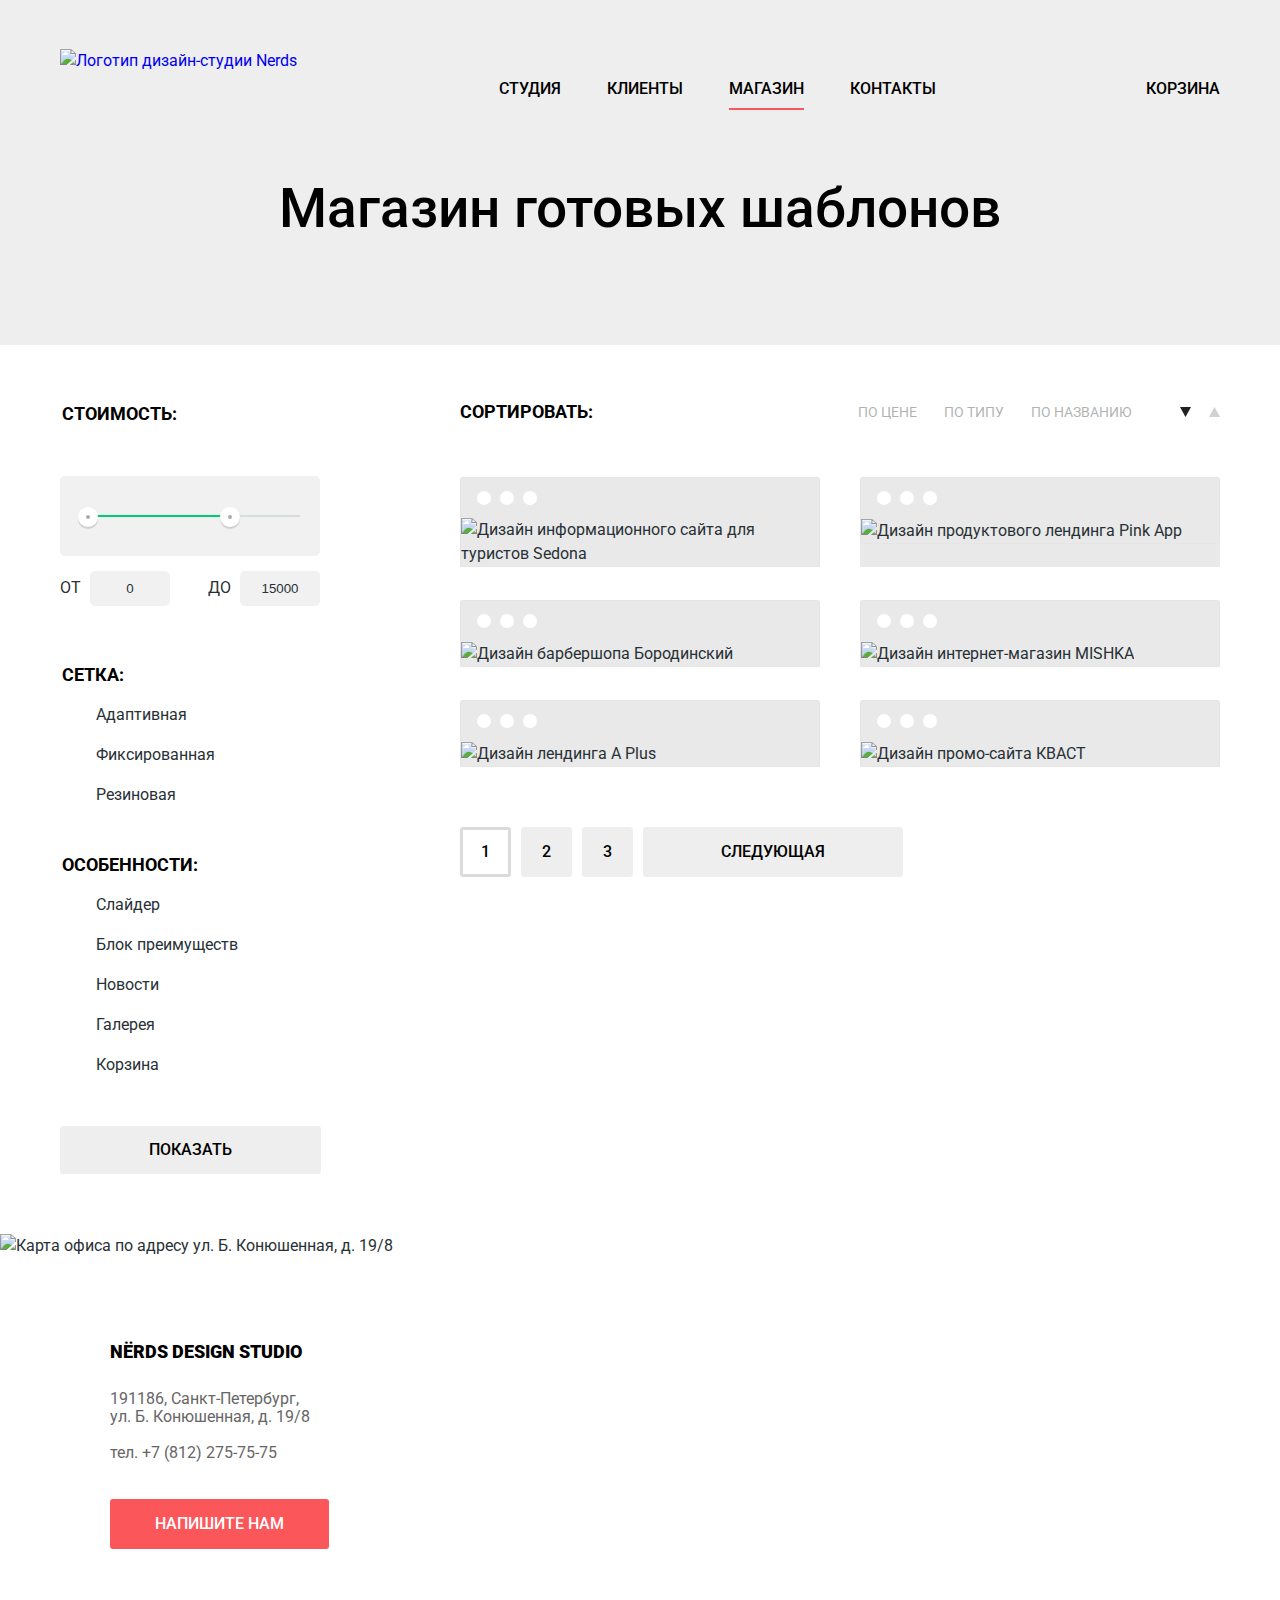
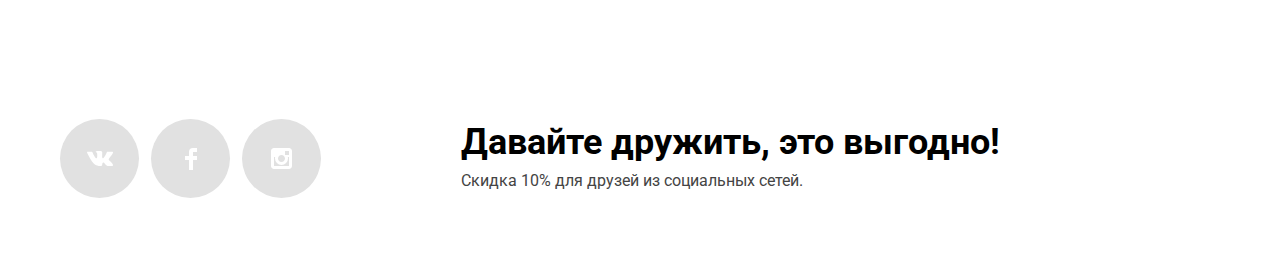
==== catalog.html @ 659b00ef "Правки по базовым 2.0" ====
<!DOCTYPE html>
<html lang="ru">

  <head>
    <meta charset="utf-8">
    <title>Дизайн-студия «Nerds»</title>
    <link href="https://fonts.googleapis.com/css?family=Roboto:400,500,700,900&amp;subset=cyrillic" rel="stylesheet">
    <link href="css/normalize.css" rel="stylesheet">
    <link href="css/style.css" rel="stylesheet">
  </head>

  <body>
    <header class="main-header">
      <div class="container">
        <nav class="main-navigation" aria-label="Навигация по сайту">
          <a class="main-logo" href="index.html">
            <img src="img/main-logo.svg" width="160" height="65" alt="Логотип дизайн-студии Nerds">
          </a>
        <ul class="site-navigation">
          <li><a href="#">Студия</a></li>
          <li><a href="#">Клиенты</a></li>
          <li><a class="active">Магазин</a></li>
          <li><a href="#">Контакты</a></li>
        </ul>
        <a class="cart-link" href="#">Корзина</a>
        </nav>
      </div>
    </header>

    <h1 class="page-title">Магазин готовых шаблонов</h1>

    <main class="container catalog-page">
      <form class="filter" method="get" action="https://echo.htmlacademy.ru">
        <fieldset class="filter-item">
          <legend>Стоимость:</legend>
          <div class="range-filter">
            <div class="range-controls">
              <div class="scale">
                <div class="bar" style="margin-left: 0; width: 65%"></div>
              </div>
              <div class="toggle toggle-min"></div>
              <div class="toggle toggle-max"></div>
            </div>
            <div class="price-controls">
              <label class="min-price">от<input name="min-price" type="text" value="0"></label>
              <label class="max-price">до<input name="max-price" type="text" value="15000"></label>
            </div>
          </div>
        </fieldset>
        <fieldset>
          <legend>Сетка:</legend>
          <ul class="filter-options">
            <li class="filter-option">
              <input class="visually-hidden filter-input filter-input-radio" type="radio" name="feature" value="filter-adaptive" id="filter-adaptive">
              <label for="filter-adaptive">Адаптивная</label>
            </li>
            <li class="filter-option">
              <input class="visually-hidden filter-input filter-input-radio" type="radio" name="feature" value="filter-fixed" id="filter-fixed">
              <label for="filter-fixed">Фиксированная</label>
            </li>
            <li class="filter-option">
              <input class="visually-hidden filter-input filter-input-radio" type="radio" name="feature" value="filter-reflowable" id="filter-reflowable">
              <label for="filter-reflowable">Резиновая</label>
            </li>
          </ul>
        </fieldset>
        <fieldset>
          <legend>Особенности:</legend>
          <ul class="filter-features">
            <li class="filter-feature">
              <input class="visually-hidden filter-input filter-input-checkbox" type="checkbox" name="slider" value="slider" id="filter-slider">
              <label for="filter-slider">Слайдер</label>
            </li>
            <li class="filter-feature">
              <input class="visually-hidden filter-input filter-input-checkbox" type="checkbox" name="features-block" value="features-block" id="filter-features">
              <label for="filter-features">Блок преимуществ</label>
            </li>
            <li class="filter-feature">
              <input class="visually-hidden filter-input filter-input-checkbox" type="checkbox" name="news" value="news" id="filter-news">
              <label for="filter-news">Новости</label>
            </li>
            <li class="filter-feature">
              <input class="visually-hidden filter-input filter-input-checkbox" type="checkbox" name="gallery" value="gallery" id="filter-gallery">
              <label for="filter-gallery">Галерея</label>
            </li>
            <li class="filter-feature">
              <input class="visually-hidden filter-input filter-input-checkbox" type="checkbox" name="cart" value="cart" id="filter-cart">
              <label for="filter-cart">Корзина</label>
            </li>
          </ul>
        </fieldset>
        <button class="button" type="submit">Показать</button>
      </form>

      <div class="catalog-content">
        <div class="catalog-sorting">
          <b class="sorting-title">Сортировать:</b>
          <ul class="sorting-type">
            <li><a class="active" href="#">По цене</a></li>
            <li><a href="#">По типу</a></li>
				    <li><a href="#">По названию</a></li>
          </ul>
          <ul class="sorting-updown">
            <li>
              <a class="active" href="#" title="Сортировать по возростанию ">
                <svg xmlns="http://www.w3.org/2000/svg" width="11" height="10" viewBox="0 0 11 10"><path fill="#231F20" d="M5.5 10L0 0h11"/></svg>
              </a>
            </li>
					  <li>
              <a href="#" title="Сортировать по убыванию">
                <svg xmlns="http://www.w3.org/2000/svg" width="11" height="10" viewBox="0 0 11 10"><path fill="#231F20" d="M5.5 0L0 10h11z"/></svg>
              </a>
            </li>
          </ul>
        </div>

        <ul class="catalog-list">
          <li>
            <article class="catalog-item">
              <img src="img/img-sedona.jpg" width="360" height="576" alt="Дизайн информационного сайта для туристов Sedona">
              <div class="catalog-item-hidden sedona">
                <h3 class="item-title"><a href="#">Sedona</a></h3>
                <p>Информационный сайт для туристов</p>
                <a class="button catalog-item-price" href="#">9 990 руб.</a>
              </div>
            </article>
          </li>

          <li>
            <article class="catalog-item">
              <img src="img/img-pink.jpg" width="360" height="576" alt="Дизайн продуктового лендинга Pink App">
              <div class="catalog-item-hidden pink">
                <h3 class="item-title"><a href="#">Pink App</a></h3>
                <p>Продуктовый&nbsp;лендинг приложения&nbsp;для&nbsp;iOS&nbsp;и&nbsp;Android</p>
                <a class="button catalog-item-price" href="#">9 990 руб.</a>
              </div>
            </article>
          </li>

          <li>
            <article class="catalog-item">
            <img src="img/img-barbershop.jpg" width="360" height="576" alt="Дизайн барбершопа Бородинский">
            <div class="catalog-item-hidden borodinski">
               <h3 class="item-title"><a href="#">Barbershop</a></h3>
               <p>Сайт салоны красоты. Для мужчин, да.</p>
               <a class="button catalog-item-price" href="#">9 990 руб.</a>
              </div>
            </article>
           </li>

          <li>
            <article class="catalog-item">
              <img src="img/img-mishka.jpg" width="360" height="576" alt="Дизайн интернет-магазин MISHKA">
              <div class="catalog-item-hidden mishka">
                <h3 class="item-title"><a href="#">MISHKA</a></h3>
                <p>Интернет-магазин вязаных игрушек</p>
                <a class="button catalog-item-price" href="#">9 990 руб.</a>
              </div>
            </article>
          </li>

          <li>
            <article class="catalog-item">
              <img src="img/img-aplus.jpg" width="360" height="576" alt="Дизайн лендинга A Plus">
              <div class="catalog-item-hidden  a-plus">
                <h3 class="item-title"><a href="#">A Plus</a></h3>
                <p>Лендинг курсов повышения квалификации</p>
                <a class="button catalog-item-price" href="#">9 990 руб.</a>
              </div>
            </article>
          </li>

          <li>
            <article class="catalog-item">
              <img src="img/img-kvast.jpg" width="360" height="576" alt="Дизайн промо-сайта КВАСТ">
              <div class="catalog-item-hidden kvast">
                <h3 class="item-title"><a href="#">КВАСТ</a></h3>
                <p>Промо-сайт производителя крафтового кваса</p>
                <a class="button catalog-item-price" href="#">9 990 руб.</a>
              </div>
            </article>
           </li>
        </ul>

        <nav aria-label="Навигация по каталогу">
          <ul class="pagination-list">
            <li class="pagination-item current-page"><a>1</a><li>
            <li class="pagination-item"><a href="#">2</a><li>
            <li class="pagination-item"><a href="#">3</a><li>
            <li class="pagination-item next-page"><a href="#">Следующая</a><li>
          </ul>
        </nav>
      </div>
    </main>

    <footer class="inner-footer">
      <div class="find-us">
        <div class="container">
          <section class="contacts">
            <h2 class="visually-hidden">Контактная информация</h2>
            <p class="studio-name"><b>NЁRDS DESIGN STUDIO</b></p>
            <p>191186, Санкт-Петербург, ул.&nbsp;Б.&nbsp;Конюшенная, д.&nbsp;19/8</p>
            <p>тел. +7 (812) 275-75-75</p>
            <a class="button popup-open" href="#">Напишите нам</a>
          </section>
        </div>
        <iframe class="map" src="https://www.google.com/maps/embed?pb=!1m18!1m12!1m3!1d1998.9827661109448!2d30.32244689088904!3d59.93883474027493!2m3!1f0!2f0!3f0!3m2!1i1024!2i768!4f13.1!3m3!1m2!1s0x4696310fca145cc1%3A0x42b32648d8238007!2z0JHQvtC70YzRiNCw0Y8g0JrQvtC90Y7RiNC10L3QvdCw0Y8g0YPQuy4sIDE5LzgsINCh0LDQvdC60YIt0J_QtdGC0LXRgNCx0YPRgNCzLCDQoNC-0YHRgdC40Y8sIDE5MTE4Ng!5e0!3m2!1sru!2sua!4v1536066253459"></iframe>
        <img src="img/map-with-marker.jpg" width="1440" height="416" alt="Карта офиса по адресу ул. Б. Конюшенная, д. 19/8">
      </div>
      <div class="container">
        <div class="footer-social">
          <ul class="social-buttons">
            <li>
              <a class="social-button" href="#">
                <span class="visually-hidden">Вконтакте</span>
                <svg xmlns="http://www.w3.org/2000/svg" width="26" height="15" viewBox="0 0 26 15"><path fill="#FFF" d="M16.138 11.51c.956-.309 2.18 2.04 3.483 2.939.978.681 1.727.534 1.727.534l3.473-.05s1.815-.112.957-1.554c-.071-.12-.503-1.069-2.585-3.022-2.177-2.043-1.882-1.712.739-5.244 1.597-2.153 2.236-3.468 2.036-4.028-.192-.539-1.365-.399-1.365-.399L20.69.713c-.381.001-.704.119-.851.515-.003.004-.621 1.666-1.445 3.079-1.741 2.989-2.436 3.148-2.724 2.961-.661-.433-.494-1.737-.494-2.664 0-2.897.432-4.105-.846-4.417-.427-.104-.739-.172-1.828-.182-1.392-.021-2.574 0-3.244.329-.445.223-.786.712-.579.74.26.035.843.16 1.155.586.401.552.389 1.789.389 1.789s.229 3.411-.54 3.834c-.528.29-1.25-.302-2.803-3.016-.793-1.388-1.392-2.922-1.392-2.922s-.116-.285-.326-.441c-.25-.185-.6-.244-.6-.244L.848.684S.29.7.085.946c-.182.218-.015.668-.015.668s2.909 6.881 6.203 10.347c3.02 3.182 6.452 2.971 6.452 2.971h1.555s.469-.054.709-.312c.224-.24.214-.691.214-.691s-.031-2.109.935-2.419z"/></svg>
              </a>
            </li>
            <li>
              <a class="social-button" href="#">
                <span class="visually-hidden">Фейсбук</span>
                <svg xmlns="http://www.w3.org/2000/svg" width="12" height="22" viewBox="0 0 12 22"><path fill="#FFF" d="M12 4V0H8a4 4 0 0 0-4 4v4H0v4h4v10h4V12h4V8H8V4h4z"/></svg>
              </a>
            </li>
            <li>
              <a class="social-button" href="#">
                <span class="visually-hidden">Инстаграм</span>
                <svg xmlns="http://www.w3.org/2000/svg" width="21" height="21" viewBox="0 0 21 21"><path fill="#FFF" d="M18 0H3C1.35 0 0 1.35 0 3v15c0 1.65 1.35 3 3 3h15c1.65 0 3-1.35 3-3V3c0-1.65-1.35-3-3-3zm-7.5 7c1.93 0 3.5 1.57 3.5 3.5S12.43 14 10.5 14 7 12.43 7 10.5 8.57 7 10.5 7zM18 18H3V9h1.181A6.504 6.504 0 0 0 4 10.5a6.5 6.5 0 1 0 13 0 6.45 6.45 0 0 0-.181-1.5H18v9zm0-11h-4V3h4v4z"/></svg>
              </a>
            </li>
          </ul>

          <div class="footer-promo">
            <p><b>Давайте дружить, это выгодно!</b></p>
            <p>Скидка 10% для друзей из социальных сетей.</p>
          </div>
        </div>
      </div>
    </footer>

    <section class="contact-us">
      <h2>Напишите нам</h2>
      <form class="contact-form" id="contact-form" method="post">
        <p class="contact-item">
          <label for="contact-name">Ваше имя:</label>
          <input id="contact-name" type="text" name="name" value="" placeholder="Имя Фамилия">
        </p>
        <p class="contact-item">
          <label for="contact-e-mail">Ваш e-mail:</label>
          <input id="contact-e-mail" type="email" name="e-mail" value="" placeholder="email@example.com">
        </p>
        <p class="contact-item">
          <label for="contact-message">Текст письма:</label>
          <textarea form="contact-form" id="contact-message" name="textarea" rows="5" placeholder="В свободной форме"></textarea>
        </p>
        <button class="button" type="submit">Отправить</button>
      </form>
      <button class="form-close" type="button"><span class="visually-hidden">Закрыть</span></button>
    </section>
    <script src="js/script.js"></script>
  </body>
</html>
---- css/style.css ----
html {
  box-sizing: border-box;
}

*,
*::before,
*::after {
    box-sizing: inherit;
}

body {
  margin: 0;
  font-family: "Roboto", Arial, sans-serif;
  font-size: 16px;
  line-height: 24px;
  font-weight: 400;
  color: #283136;
  background-color: #ffffff;
}

a {
  text-decoration: none;
}

img {
  max-width: 100%;
  height: auto;
}

.visually-hidden:not(:focus):not(:active),
input[type="checkbox"].visually-hidden,
input[type="radio"].visually-hidden {
  position: absolute;
  width: 1px;
  height: 1px;
  margin: -1px;
  border: 0;
  padding: 0;
  white-space: nowrap;
  -webkit-clip-path: inset(100%);
         clip-path: inset(100%);
  clip: rect(0 0 0 0);
  overflow: hidden;
}

.container {
  display: block;
  margin-right: auto;
  margin-left: auto;
  padding-right:20px;
  padding-left: 20px;
  width: 1200px;
}

/*---Кнопки---*/

.button {
  display: inline-block;
  margin: 0;
  padding: 16px 40px;
  font-family: "Roboto", Arial, sans-serif;
  font-size: 16px;
  line-height: 18px;
  font-weight: 500;
  color: #ffffff;
  text-transform: uppercase;
  text-align: center;
  vertical-align: top;
  text-decoration: none;
  background-color: #fb565a;
  border: none;
  border-radius: 3px;
}

.button:hover,
.button:focus {
   background-color: #e74246;
}

.button:active {
  color: rgba(255, 255, 255, 0.3);
  background-color: #d7373b;
  box-shadow: inset 0px 3px 0 0 rgba(0, 1, 1, 0.1);
}

/*---Кнопки---*/

/*---Шапка---*/

.main-header {
  padding-top: 49px;
  width: 100%;
  background-color: #eeeeee;
}

.main-navigation {
  display: flex;
  justify-content: space-between;
  align-items: flex-start;
}

.main-logo {
  margin-right: 156px;

}

.main-logo:hover,
.main-logo:focus {
  opacity: 0.8;
}

.main-logo:active {
  opacity: 0.3
}

.site-navigation {
  display: flex;
  flex-wrap: wrap;
  margin-top: 21px;
  margin-bottom: 0;
  padding-left: 0;
  list-style: none;
}

.site-navigation li {
  margin-left: 46px;
}

.site-navigation .active {
  border-bottom: 2px solid #fb565a;
}

.site-navigation a,
.cart-link {
  font-size: 16px;
  line-height: 38px;
  font-weight: 500;
  color: #000000;
  text-transform: uppercase;
}

.site-navigation a:hover,
.site-navigation a:focus,
 .cart-link:hover,
 .cart-link:focus {
  color: #fb565a;
}

.site-navigation a:active,
.cart-link:active {
  color: rgba(0, 0, 0, 0.3);
}

.site-navigation a {
  display: block;
}

.cart-link {
  position: relative;
  margin-top: 21px;
  margin-left: auto;
  padding-left: 41px;
  text-align: right;
}

.cart-link::before {
  content: "";
  position: absolute;
  top: 12px;
  left: 0px;
  width: 15px;
  height: 15px;
  background-image: url("../img/cart-icon.svg");
  background-repeat: no-repeat;
  background-position: 0 0;
}

/*---Шапка---*/

/*---Слайдер---*/

.slider {
  position: relative;
  background-color: #eeeeee;
}

.slider-controls {
  position: absolute;
  left: 50%;
  bottom: 96px;
  display: flex;
  margin-top: 0;
  margin-bottom: 0;
  padding-left: 0;
  transform: translateX(-50%);
  list-style: none;
}

.slider-controls li {
  margin-right: 9px;
  margin-left: 9px;
}

.slider-controls a {
  position: relative;
  display: block;
  width: 18px;
  height: 18px;
  background-color: #ffffff;
  border-radius: 50%;
  cursor: pointer;
}

.slider-controls .active-slide::before {
  content: "";
  position: absolute;
  left: 5px;
  top: 5px;
  width: 8px;
  height: 8px;
  border: 2px solid #c1c1c1;
  border-radius: 50%;
}

.slider-list {
  margin-top: 0;
  margin-bottom: 0;
  padding-left: 0;
  list-style: none;
}

.slider-item {
  padding-top: 72px;
  padding-bottom: 50px;
  min-height: 424px;
  background-repeat: no-repeat;
  background-color: transparent;
}

.slide-1 {
  background-image: url("../img/slide1.png");
  background-position: right 3px bottom 0;
}

.slide-2 {
  background-image: url("../img/slide2.png");
  background-position: right bottom;
}

.slide-3 {
  background-image: url("../img/slide3.png");
  background-position: right bottom;
}

.slide-2,
.slide-3 {
  display: none;
}

.slider-item p {
  margin-top: 0;
  margin-bottom: 0;
}

.slider-item p + p {
  margin-top: 25px;
}

.slide-title {
  max-width: 520px;
  font-size: 55px;
  line-height: 55px;
  color: #000000;
}

.slide-title b {
  font-weight: 500;
}

.slide-info {
  max-width: 415px;
}

.slider-item .button {
  margin-top: 39px;
  padding-right: 55px;
  padding-left: 54px;
}

/*---Слайдер---*/

/*---Услуги---*/

.services {
  padding: 80px 0;
  border-bottom: 2px solid #eeeeee;
}

.services-list {
  display: flex;
  flex-wrap: wrap;
  margin-top: 0;
  margin-bottom: 0;
  padding-left: 0;
  padding-right: 60px;
  list-style: none;
}

.services-list li {
  width: 300px;
}

.services-list li:not(:nth-child(3n)) {
  margin-right: 100px;
}

.service-item {
  padding-top: 170px;
  background-repeat: no-repeat;
  background-position: 0 0;

}

.service-item-web {
  background-image: url("../img/illustration-1.png");
}

.service-item-app {
  background-image: url("../img/illustration-2.png");
}


.service-item-presentation {
  background-image: url("../img/illustration-3.png");
}

.service-item h3 {
  margin: 0;
  margin-bottom: 16px;
  padding: 0;
  font-size: 24px;
  line-height: 30px;
  font-weight: 700;
  color: #000000;
  text-transform: uppercase;
}

.service-item p {
  display: block;
  margin-top: 0;
  margin-bottom: 33px;
  max-width: 250px;
}

.button-green {
  background-color: #00ca74;
}

.button-green:hover,
.button-green:focus {
  background-color: #00bc6c;
}

.button-green:active {
  color: rgba(255, 255, 255, 0.3);
  background-color: #00aa62;
  box-shadow: inset 0px 3px 0 0 rgba(0, 1, 1, 0.1);
}

.button-yellow {
  background-color: #efc84a;
}

.button-yellow:hover,
.button-yellow:focus {
  background-color: #eab534;
}

.button-yellow:active {
  color:  rgba(255, 255, 255, 0.3);
  background-color: #e5a722;
  box-shadow: inset 0px 3px 0 0 rgba(0, 1, 1, 0.1);
}

/*---Услуги---*/

/*---О нас---*/

.about {
  padding-top: 40px;
  padding-bottom: 74px;
}

.about-parts {
  display: flex;
  justify-content: space-between;
}

.about-info {
  margin-top: 35px;
  width: 670px;
}

.about-lead,
.about-text {
  margin-top: 0;
  margin-bottom: 0;
}

.about-lead {
  margin-top: 0;
  margin-bottom: 31px;
}

.about-lead b {
  font-size: 45px;
  line-height: 45px;
  font-weight: 500;
  color: #000000;
}

.features {
  margin-top: 39px;
}

.features-lead {
  margin-top: 39px;
  margin-bottom: 0;
}

.features-list {
  margin-top: 24px;
  margin-bottom: 0;
  padding-left: 0;
  list-style: none;
}

.features-list li {
  position: relative;
  padding-left: 36px;
}

.features-list li + li {
  margin-top: 24px;
}

.features-list li::before {
  content: "";
  position: absolute;
  top: 12px;
  left: 1px;
  width: 25px;
  height: 2px;
  background-color: #fb565a;
}

.features-lead b {
  display: block;
  font-size: 16px;
  line-height: 24px;
  font-weight: 700;
  color: #000000;
  text-transform: uppercase;
}

.about-advantages {
  width: 360px;
}

.advantages-table {
  margin-top: 29px;
  width: 100%;
  border-collapse: collapse;
}

.advantages-table caption {
  margin-bottom: 42px;
  font-size: 16px;
  line-height: 24px;
  font-weight: 700;
  color: #000000;
  text-transform: uppercase;
  text-align: center;
}

.advantages-table td {
  margin: 0;
  padding: 0;
  width: 33.33333%;
}

.advantages-percents td {
  font-size: 45px;
  line-height: 45px;
  font-weight: 700;
  color: #000000;
}

.advantages-percents sup {
  font-size: 28px;
}

.advantages-text  {
  font-size: 16px;
  line-height: 18px;
  color: #283136;
}

.advantages-text td {
  padding-top: 18px;
  line-height: 18px;
}

/*--О нас--*/

/*--Наши клиенты--*/

.clients {
  border-top: 2px solid #eeeeee;
  border-bottom: 2px solid #eeeeee;
}

.clients-list {
  display: flex;
  flex-wrap: wrap;
  align-items: center;
  margin: 0;
  padding: 0;
  list-style: none;
}

.clients-list li {
  position: relative;
  display: block;
  width: 300px;
  height: 180px;
}

.clients-list li:first-child,
.clients-list li:last-child {
  width: 280px;
}

.clients-list li:first-child {
  padding-top: 10px;
  padding-right: 20px;
}

.clients-list li:last-child {
  padding-top: 5px;
  padding-left: 20px;
}

.clients-list li:not(:nth-child(4n))::after {
  content: "";
  position: absolute;
  top: 65px;
  right: -1px;
  width: 2px;
  height: 52px;
  background-color: #eeeeee;
}

.client {
  display: flex;
  align-items: center;
  justify-content: center;
  height: 100%;
  opacity: 0.2;
}

.client {
  opacity: 0.2;
}

.client:hover,
.client:focus {
  opacity: 1;
}

.client:active {
  opacity: 0.1;
}

/*--Наши клиенты--*/
/*О нас*/


/*---Подвал---*/

.main-footer {
  margin-top: 80px;
}

.main-footer .container,
.inner-footer .container {
  position: relative;
  display: flex;
}

.find-us {
  position: relative;
  margin: 0;
  padding: 0;
  background-color: #ffffff;
}

.map {
  z-index: 2;
  display: block;
  margin: 0;
  width: 100%;
  height: 416px;
  border: 0;
}

.find-us img {
  position: absolute;
  top: 0;
  left: 0;
  z-index: 1;
  display: block;
  margin: 0;
  width: 100%;
  height: 416px;
}

.contacts {
  z-index: 3;
  position: absolute;
  top: 54px;
  left: 20px;
  padding: 50px 50px 47px;
  width: 319px;
  background-color: #ffffff;
}

.contacts p {
  margin-top: 0;
  margin-bottom: 18px;
  line-height: 18px;
  color: #666666;
}

.popup-open {
  display: block;
  margin-top: 37px;
  width: 100%;
}

.contacts .studio-name {
  margin-bottom: 24px;
  font-size: 18px;
  line-height: 28px;
  font-weight: 700;
  color: #000000;
}

.footer-social {
  display: flex;
  align-items: flex-start;
  padding: 69px 0;
}

.social-buttons {
  display: flex;
  flex-wrap: wrap;
  align-items: flex-start;
  margin: 0;
  margin-right: 128px;
  padding: 0;
  list-style: none;
}

.social-buttons li {
  margin-right: 12px;
}

.social-button {
  display: flex;
  align-items: center;
  justify-content: center;
  width: 79px;
  height: 79px;
  background-color: #e1e1e1;
  border-radius: 50%
}

.social-button:focus,
.social-button:hover {
  background-color: #e74246;
}

.social-button:active {
  background-color: #d7373b;
  box-shadow: inset 0px 3px 0 0 rgba(0, 1, 1, 0.1);
}

.social-button:active svg {
   opacity: 0.3;
}

.footer-promo p + p {
  margin-top: 10px;
}

.footer-promo p {
  margin: 0;
  margin-top: 5px;
  font-size: 16px;
  line-height: 22px;
  color: #444444;
}

.footer-promo b {
  margin: 0;
  font-size: 36px;
  line-height: 36px;
  font-weight: 700;
  color: #000000;
}

/*---Подвал---*/

/*---Форма---*/

.contact-us {
  position: fixed;
  top: 50%;
  left: 50%;
  z-index: 4;
  display: none;
  padding: 69px 100px 84px 100px;
  width: 960px;
  height: 590px;
  color: #000000;
  background-color: #ffffff;
  box-shadow: 0px 20px 40px 0 rgba(0, 1, 1, 0.75);
  transform: translate(-480px, -295px);
 }

.contact-form {
  display: flex;
  justify-content: space-between;
  flex-wrap: wrap;
  background-color: #ffffff;
}

.form-close {
  position: absolute;
  top: 79px;
  right: 90px;
  width: 21px;
  height: 21px;
  font-size: 0;
  background-color: transparent;
  border: 0;
  outline: none;
  background-image: url("../img/close-cross.svg");
  background-repeat: no-repeat;
  background-position: 0 0;
  cursor: pointer;
  opacity: 0.3;
}

.form-close:hover,
.form-close:focus {
  opacity: 1;
}

.form-close:active {
  opacity: 0.1;
}


.contact-us h2 {
  margin: 0;
  margin-bottom: 40px;
  font-size: 45px;
  line-height: 45px;
  font-weight: 500;
  color: #000000;
}

.contact-item {
  margin: 0;
  margin-bottom: 34px;
}

.contact-item:last-of-type {
  margin-bottom: 40px;
}

.contact-item label {
  display: block;
  margin-bottom: 10px;
  font-size: 16px;
  line-height: 18px;
  font-weight: 700;
  color: #000000;
}

.contact-item input {
  padding: 13px 14px;
  width: 360px;
  font-size: 16px;
  line-height: 18px;
  color: #444444;
  border: 2px solid #d7dcde;
  border-radius: 3px;
  outline: none;
}

.contact-form input:hover {
  border: 2px solid #b4b9bb;
}

.contact-form input:focus {
  color: #000000;
  border: 2px solid #000000;
}

.contact-form input:invalid {
  color: #e74246;
  border: 2px solid #e74246;
}

.contact-form textarea {
  padding: 12px 13px;
  width: 760px;
  font-size: 16px;
  line-height: 18px;
  color: #444444;
  border: 2px solid #d7dcde;
  border-radius: 3px;
  outline: none;
  resize: none;
}

.contact-form textarea:hover {
  border: 2px solid #b4b9bb;
}

.contact-form textarea:focus {
  color: #000000;
  border: 2px solid #000000;
}

.contact-form textarea:invalid {
  color: #e74246;
  border: 2px solid #e74246;
}

.contact-form button {
  padding-left: 83px;
  padding-right: 85px;
}

.popup-show {
  display: block;
  animation: popup-opening 0.6s;
}

.popup-error {
  animation: shake 0.6s;
}

@keyframes popup-opening {
  0% {
    transform: translate(-2000px, -2000px);
  }
  70% {
    transform: translateY(-200px, 30px);
  }
  90% {
    transform: translateY(-200px, -10px);
  }
  100% {
    transform: translateY(-200px, 0);
  }
}

@keyframes shake {
  0%,
  100% {
    transform: translateX(0);
  }
  10%,
  30%,
  50%,
  70%,
  90% {
    transform: translateX(-15px);
  }
  20%,
  40%,
  60%,
  80% {
    transform: translateX(15px);
  }
}
/*---Форма---*/

/*Каталог*/

.page-title {
  margin: 0;
  padding: 0;
  padding-top: 71px;
  padding-bottom: 109px;
  font-size: 55px;
  line-height: 55px;
  font-weight: 500;
  color: #000000;
  text-align: center;
  background-color: #eeeeee;
}

.catalog-page {
  display: flex;
  justify-content: space-between;
}

/*---Фильтр---*/

.filter {
  box-sizing: content-box;
  margin-top: 57px;
  width: 260px;
}


.filter fieldset {
  margin: 0;
  margin-bottom: 51px;
  padding: 0;
  border: none;
}

.filter .filter-item {
  margin-bottom: 60px;
}

.filter legend {
  margin-bottom: 21px;
  font-size: 18px;
  line-height: 18px;
  font-weight: 700;
  color: #000000;
  text-transform: uppercase;
}

.filter ul {
  margin: 0;
  padding: 0;
  list-style: none;
}

.filter-option,
.filter-feature {
  margin-bottom: 20px;
  padding-left: 36px;
}

.filter-option:last-of-type,
.filter-feature:last-of-type {
  margin-bottom: 0;
}

.filter-option label,
.filter-feature label {
  position: relative;
  display: block;
  cursor: pointer;
  user-select: none;
}

.filter-option label,
.filter-features label {
  font-size: 16px;
  line-height: 20px;
  color: #283136;
}

.filter-option label:hover,
.filter-option label:focus,
.filter-features label:hover,
.filter-features label:focus {
  color: #000000;
}

.filter-input-checkbox:disabled label,
.filter-input-radio:disabled label {
  color: rgba(40, 49, 54, 0.3);
}

.filter-input-checkbox + label::before {
  content: "";
  position: absolute;
  left: -35px;
  top: 0;
  width: 27px;
  height: 23px;
  background-image: url("../img/checkbox-off.svg");
  background-position: 0 0;
  background-repeat: no-repeat;
  opacity: 0.4;
}

.filter-input-checkbox:checked + label::before {
  content: "";
  position: absolute;
  width: 27px;
  height: 23px;
  background-image: url("../img/checkbox-on.svg");
  background-position: 0 0;
  background-repeat: no-repeat;
  opacity: 0.4;
}

.filter-input-checkbox:hover + label::before,
.filter-input-checkbox:focus + label::before {
  opacity: 1;
}

.filter-input-checkbox:disabled + label::before {
  opacity: 0.1;
}

.filter-input-radio + label::before {
  content: "";
  position: absolute;
  left: -35px;
  top: -3px;
  width: 25px;
  height: 25px;
  background-image: url("../img/radio-off.svg");
  background-position: 0 0;
  background-repeat: no-repeat;
  opacity: 0.4;
}

.filter-input-radio:checked + label::before {
  content: "";
  position: absolute;
  width: 25px;
  height: 25px;
  background-image: url("../img/radio-on.svg");
  background-position: 0 0;
  background-repeat: no-repeat;
  opacity: 0.4;
}

.filter-input-radio:hover + label::before,
.filter-input-radio:focus + label::before {
  opacity: 1;
}

.filter-input-radio:disabled + label::before {
  opacity: 0.1;
}


.filter-item {
  margin: 0;
  padding: 0;
  width: 260px;
  border: none;
}

.range-filter {
  width: 260px;
}

.filter-item legend {
  margin-bottom: 50px;
  font-size: 18px;
  line-height: 24px;
  font-weight: 700;
  text-transform: uppercase;
}

.range-controls {
  position: relative;
  margin-bottom: 15px;
  padding-top: 39px;
  padding-right: 20px;
  padding-left: 20px;
  height: 41px;
  background-color: #f1f1f1;
  border-radius: 5px;
}

.range-controls .scale {
  height: 2px;
  background: #d7dcde;
}

.range-controls .bar {
  width: 70%;
  height: 2px;
  background: #00ca74;
}

.range-controls .toggle {
  position: absolute;
  top: 31px;
  left: 0;
  padding: 0;
  width: 4px;
  height: 4px;
  border: 8px solid #ffffff;
  border-radius: 50%;
  background-color: #ababab;
  -webkit-box-shadow: 0 2px 1px 0 #cfcfcf;
          box-shadow: 0 2px 1px 0 #cfcfcf;
  cursor: pointer;
}

.range-controls .toggle-min {
  left: 18px;
}

.range-controls .toggle-max {
  left: 160px;
}

.price-controls {
  font-size: 0;
}

.price-controls label {
  display: inline-block;
  width: 50%;
  font-size: 16px;
  text-transform: uppercase;
  vertical-align: baseline;
}

.price-controls input {
  margin-left: 9px;
  padding: 10px 10px;
  width: 60px;
  color: #283136;
  text-align: center;
  vertical-align: baseline;
  background: #f1f1f1;
  border: none;
  border-radius: 5px;
}

.max-price {
  text-align: right;
}


.filter .button {
  padding: 15px 89px;
  color: #000000;
  background-color: #eeeeee;
}

.filter .button:hover,
.filter .button:focus {
  background-color: #dfdfdf;
}

.filter .button:active {
  color: rgba(0, 0, 0, 0.3);
  background-color: #d5d5d5;
  box-shadow: inset 0px 3px 0 0 rgba(0, 1, 1, 0.1);
}

/*---Фильтр---*/

/*---Сортировка---*/

.catalog-sorting {
  display: flex;
  align-items: center;
  margin-bottom : 53px;
}

.sorting-title {
  margin-right: auto;
  font-size: 18px;
  line-height: 18px;
  font-weight: 700;
  color: #000000;
  text-transform: uppercase;
}

.sorting-type,
.sorting-updown {
  display: flex;
  align-items: center;
  margin-top: 0;
  margin-bottom: 0;
  padding-left: 0;
  list-style: none;
}

.sorting-type {
  margin-right: 48px;
}

.sorting-type a {
  font-size: 14px;
  line-height: 18px;
  text-transform: uppercase;
  color: #000000;
  opacity: 0.3;
}

.sorting-type a:hover,
.sorting-type a:focus {
  opacity: 0.6;
}

.sorting-type a:active {
  opacity: 1;
}

.sorting-type {
  margin-right: 48px;
}

.sorting-type li:not(:last-child) {
  margin-right: 27px;
}

.sorting-updown li:not(:last-child) {
  margin-right: 18px;
}

.sorting-updown svg {
  display: block;
  opacity: 0.2;
}

.sorting-updown svg:hover,
.sorting-updown svg:focus {
  opacity: 0.4;
}

.sorting-updown svg:active {
  opacity: 1;
}

.active svg {
  opacity: 1;
}

/*---Сортировка---*/

/*---Каталог---*/

.catalog-content {
  margin-top: 55px;
  width: 760px;
}

.catalog-list {
  display: flex;
  justify-content: space-between;
  flex-wrap: wrap;
  margin:0;
  margin-bottom: 27px;
  padding: 0;
  list-style: none;
}

.catalog-list li {
  width: 360px;
  margin-bottom: 33px;
  background-color: #e9e9e9;
  border-radius: 3px 3px 0 0;
}

.catalog-item {
  position: relative;
  overflow: hidden;
  padding-top: 40px;
  border: 1px solid #e5e5e5;
  border-radius: 3px 3px 0 0;
}

.catalog-item:hover {
  background-color: #4d4d4d;
  box-shadow: 0 6px 15px rgba(0,0,0,0.25);
}

.catalog-item::before {
  content: "";
  position: absolute;
  top: 13px;
  left: 16px;
  width: 14px;
  height: 14px;
  background-color: #ffffff;
  border-radius: 50%;
  box-shadow: 23px 0 0 #ffffff, 46px 0 0 #ffffff;
}

.catalog-item img {
  width: 360px;
  height: 574px;
  vertical-align: middle;
}

.catalog-item-hidden {
  position: absolute;
  top: 385px;
  padding-top: 28px;
  padding-bottom: 43px;
  width: 360px;
  height: 231px;
  text-align: center;
  background-color: #eeeeee;
  opacity: 0;
}

.sedona,
.borodinski,
.mishka {
  padding-left: 79px;
  padding-right: 79px;
}

.pink,
.a-plus,
.kvast {
  padding-left: 61px;
  padding-right: 61px;
}

.catalog-item:hover .catalog-item-hidden {
  opacity: 1;
}

.catalog-item-price {
  margin-top: 30px;
  padding-right: 60px;
  padding-left: 60px;
}

.item-title a {
  font-size: 18px;
  line-height: 30px;
  font-weight: 700;
  color: #000000;
  text-transform: uppercase;
}

.item-title {
  overflow: hidden;
  margin-top: 0;
  margin-bottom: 14px;
  text-align: center;
}

.catalog-item p {
  overflow: hidden;
  margin: 0;
  max-height: 36px;
  font-size: 16px;
  line-height: 18px;
  font-weight: 400;
  color: #666666;
  text-align: center;
}

/*---Каталог---*/

/*---Пагинация---*/

.pagination-list {
  display: flex;
  justify-content: flex-start;
  margin: 0;
  padding: 0;
  list-style: none;
}

.pagination-item {
  margin-right: 10px;
}

.pagination-item a {
  display: block;
  margin: 0;
  padding: 15px 20px;
  font-size: 16px;
  line-height: 18px;
  font-weight: 500;
  color: #000000;
  text-align: center;
  vertical-align: middle;
  text-transform: uppercase;
  background-color: #eeeeee;
  border: 1px solid #eeeeee;
  border-radius: 3px;
}

.next-page {
  width: 260px;
}


.pagination-item a:last-of-type {
  margin-right: 0;
}

.pagination-list a:hover,
.pagination-list a:focus {
  background-color: #dfdfdf
}

.pagination-list a:active {
  color: rgba(0, 0, 0, 0.3);
  background-color: #d5d5d5;
  box-shadow: inset 0px 3px 0 0 rgba(0, 1, 1, 0.1);
}

.current-page a {
  padding: 13px 18px;
  background-color: #ffffff;
  border: 3px solid #dbdbdb;
}

/*---Пагинация---*/
/*--Каталог--*/

/*----Футер----*/
.inner-footer {
margin-top: 60px;
}
/*----Футер----*/
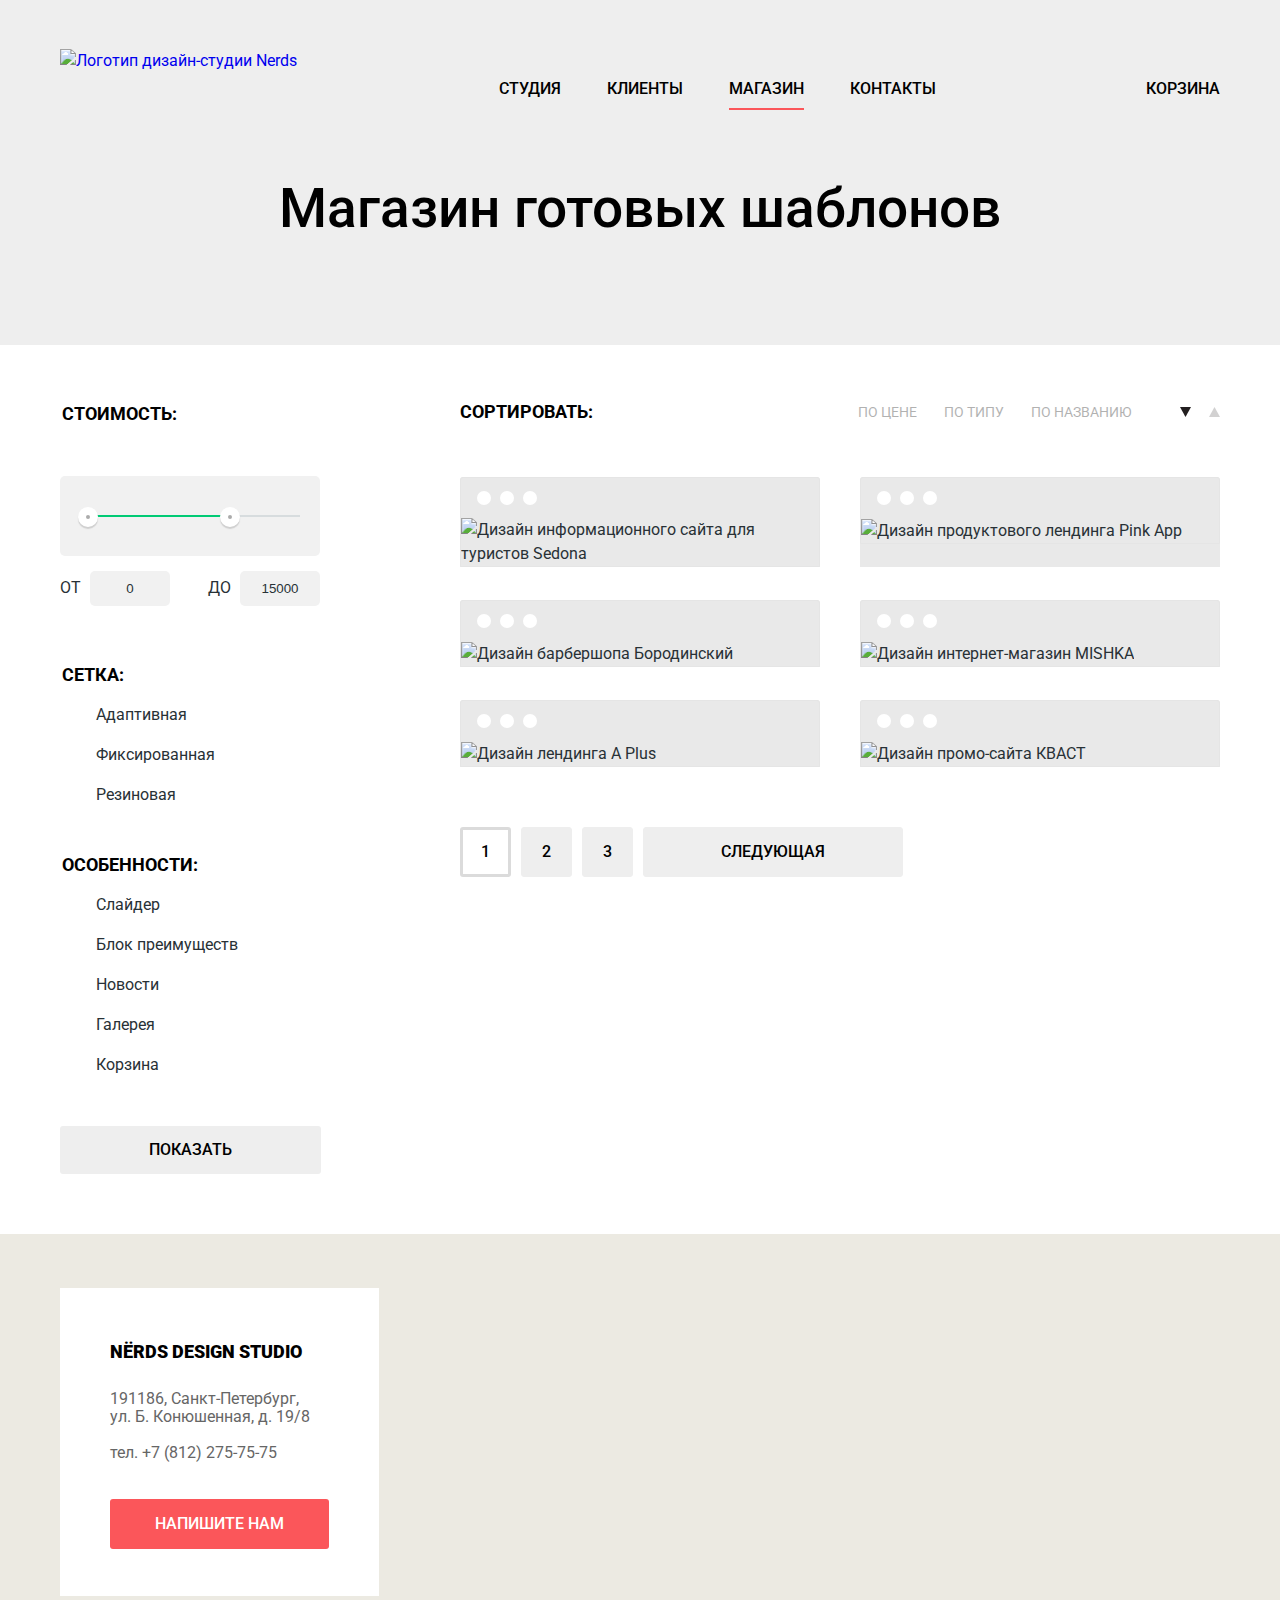
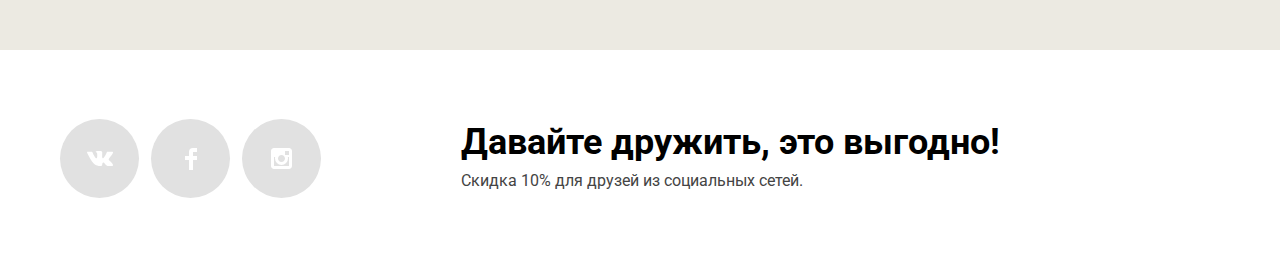
==== commit c9920310: "Базовые + дополнительные 1.0" ====
--- a/catalog.html
+++ b/catalog.html
@@ -16,13 +16,13 @@
           <a class="main-logo" href="index.html">
             <img src="img/main-logo.svg" width="160" height="65" alt="Логотип дизайн-студии Nerds">
           </a>
-        <ul class="site-navigation">
-          <li><a href="#">Студия</a></li>
-          <li><a href="#">Клиенты</a></li>
-          <li><a class="active">Магазин</a></li>
-          <li><a href="#">Контакты</a></li>
-        </ul>
-        <a class="cart-link" href="#">Корзина</a>
+          <ul class="site-navigation">
+            <li><a href="#">Студия</a></li>
+            <li><a href="#">Клиенты</a></li>
+            <li><a class="active">Магазин</a></li>
+            <li><a href="#">Контакты</a></li>
+          </ul>
+          <a class="cart-link" href="#">Корзина</a>
         </nav>
       </div>
     </header>
@@ -184,15 +184,14 @@
 
         <nav aria-label="Навигация по каталогу">
           <ul class="pagination-list">
-            <li class="pagination-item current-page"><a>1</a><li>
-            <li class="pagination-item"><a href="#">2</a><li>
-            <li class="pagination-item"><a href="#">3</a><li>
-            <li class="pagination-item next-page"><a href="#">Следующая</a><li>
+            <li class="pagination-item current-page"><a>1</a></li>
+            <li class="pagination-item"><a href="#">2</a></li>
+            <li class="pagination-item"><a href="#">3</a></li>
+            <li class="pagination-item next-page"><a href="#">Следующая</a></li>
           </ul>
         </nav>
       </div>
     </main>
-
     <footer class="inner-footer">
       <div class="find-us">
         <div class="container">
@@ -205,35 +204,32 @@
           </section>
         </div>
         <iframe class="map" src="https://www.google.com/maps/embed?pb=!1m18!1m12!1m3!1d1998.9827661109448!2d30.32244689088904!3d59.93883474027493!2m3!1f0!2f0!3f0!3m2!1i1024!2i768!4f13.1!3m3!1m2!1s0x4696310fca145cc1%3A0x42b32648d8238007!2z0JHQvtC70YzRiNCw0Y8g0JrQvtC90Y7RiNC10L3QvdCw0Y8g0YPQuy4sIDE5LzgsINCh0LDQvdC60YIt0J_QtdGC0LXRgNCx0YPRgNCzLCDQoNC-0YHRgdC40Y8sIDE5MTE4Ng!5e0!3m2!1sru!2sua!4v1536066253459"></iframe>
-        <img src="img/map-with-marker.jpg" width="1440" height="416" alt="Карта офиса по адресу ул. Б. Конюшенная, д. 19/8">
-      </div>
-      <div class="container">
-        <div class="footer-social">
-          <ul class="social-buttons">
-            <li>
-              <a class="social-button" href="#">
-                <span class="visually-hidden">Вконтакте</span>
-                <svg xmlns="http://www.w3.org/2000/svg" width="26" height="15" viewBox="0 0 26 15"><path fill="#FFF" d="M16.138 11.51c.956-.309 2.18 2.04 3.483 2.939.978.681 1.727.534 1.727.534l3.473-.05s1.815-.112.957-1.554c-.071-.12-.503-1.069-2.585-3.022-2.177-2.043-1.882-1.712.739-5.244 1.597-2.153 2.236-3.468 2.036-4.028-.192-.539-1.365-.399-1.365-.399L20.69.713c-.381.001-.704.119-.851.515-.003.004-.621 1.666-1.445 3.079-1.741 2.989-2.436 3.148-2.724 2.961-.661-.433-.494-1.737-.494-2.664 0-2.897.432-4.105-.846-4.417-.427-.104-.739-.172-1.828-.182-1.392-.021-2.574 0-3.244.329-.445.223-.786.712-.579.74.26.035.843.16 1.155.586.401.552.389 1.789.389 1.789s.229 3.411-.54 3.834c-.528.29-1.25-.302-2.803-3.016-.793-1.388-1.392-2.922-1.392-2.922s-.116-.285-.326-.441c-.25-.185-.6-.244-.6-.244L.848.684S.29.7.085.946c-.182.218-.015.668-.015.668s2.909 6.881 6.203 10.347c3.02 3.182 6.452 2.971 6.452 2.971h1.555s.469-.054.709-.312c.224-.24.214-.691.214-.691s-.031-2.109.935-2.419z"/></svg>
-              </a>
-            </li>
-            <li>
-              <a class="social-button" href="#">
-                <span class="visually-hidden">Фейсбук</span>
-                <svg xmlns="http://www.w3.org/2000/svg" width="12" height="22" viewBox="0 0 12 22"><path fill="#FFF" d="M12 4V0H8a4 4 0 0 0-4 4v4H0v4h4v10h4V12h4V8H8V4h4z"/></svg>
-              </a>
-            </li>
-            <li>
-              <a class="social-button" href="#">
-                <span class="visually-hidden">Инстаграм</span>
-                <svg xmlns="http://www.w3.org/2000/svg" width="21" height="21" viewBox="0 0 21 21"><path fill="#FFF" d="M18 0H3C1.35 0 0 1.35 0 3v15c0 1.65 1.35 3 3 3h15c1.65 0 3-1.35 3-3V3c0-1.65-1.35-3-3-3zm-7.5 7c1.93 0 3.5 1.57 3.5 3.5S12.43 14 10.5 14 7 12.43 7 10.5 8.57 7 10.5 7zM18 18H3V9h1.181A6.504 6.504 0 0 0 4 10.5a6.5 6.5 0 1 0 13 0 6.45 6.45 0 0 0-.181-1.5H18v9zm0-11h-4V3h4v4z"/></svg>
-              </a>
-            </li>
-          </ul>
-
-          <div class="footer-promo">
-            <p><b>Давайте дружить, это выгодно!</b></p>
-            <p>Скидка 10% для друзей из социальных сетей.</p>
-          </div>
+      </div>
+      <div class="footer-social-container">
+        <ul class="social-buttons">
+          <li>
+            <a class="social-button" href="#">
+              <span class="visually-hidden">Вконтакте</span>
+              <svg xmlns="http://www.w3.org/2000/svg" width="26" height="15" viewBox="0 0 26 15"><path fill="#FFF" d="M16.138 11.51c.956-.309 2.18 2.04 3.483 2.939.978.681 1.727.534 1.727.534l3.473-.05s1.815-.112.957-1.554c-.071-.12-.503-1.069-2.585-3.022-2.177-2.043-1.882-1.712.739-5.244 1.597-2.153 2.236-3.468 2.036-4.028-.192-.539-1.365-.399-1.365-.399L20.69.713c-.381.001-.704.119-.851.515-.003.004-.621 1.666-1.445 3.079-1.741 2.989-2.436 3.148-2.724 2.961-.661-.433-.494-1.737-.494-2.664 0-2.897.432-4.105-.846-4.417-.427-.104-.739-.172-1.828-.182-1.392-.021-2.574 0-3.244.329-.445.223-.786.712-.579.74.26.035.843.16 1.155.586.401.552.389 1.789.389 1.789s.229 3.411-.54 3.834c-.528.29-1.25-.302-2.803-3.016-.793-1.388-1.392-2.922-1.392-2.922s-.116-.285-.326-.441c-.25-.185-.6-.244-.6-.244L.848.684S.29.7.085.946c-.182.218-.015.668-.015.668s2.909 6.881 6.203 10.347c3.02 3.182 6.452 2.971 6.452 2.971h1.555s.469-.054.709-.312c.224-.24.214-.691.214-.691s-.031-2.109.935-2.419z"/></svg>
+            </a>
+          </li>
+          <li>
+            <a class="social-button" href="#">
+              <span class="visually-hidden">Фейсбук</span>
+              <svg xmlns="http://www.w3.org/2000/svg" width="12" height="22" viewBox="0 0 12 22"><path fill="#FFF" d="M12 4V0H8a4 4 0 0 0-4 4v4H0v4h4v10h4V12h4V8H8V4h4z"/></svg>
+            </a>
+          </li>
+          <li>
+            <a class="social-button" href="#">
+              <span class="visually-hidden">Инстаграм</span>
+              <svg xmlns="http://www.w3.org/2000/svg" width="21" height="21" viewBox="0 0 21 21"><path fill="#FFF" d="M18 0H3C1.35 0 0 1.35 0 3v15c0 1.65 1.35 3 3 3h15c1.65 0 3-1.35 3-3V3c0-1.65-1.35-3-3-3zm-7.5 7c1.93 0 3.5 1.57 3.5 3.5S12.43 14 10.5 14 7 12.43 7 10.5 8.57 7 10.5 7zM18 18H3V9h1.181A6.504 6.504 0 0 0 4 10.5a6.5 6.5 0 1 0 13 0 6.45 6.45 0 0 0-.181-1.5H18v9zm0-11h-4V3h4v4z"/></svg>
+            </a>
+          </li>
+        </ul>
+
+        <div class="footer-promo">
+          <p><b>Давайте дружить, это выгодно!</b></p>
+          <p>Скидка 10% для друзей из социальных сетей.</p>
         </div>
       </div>
     </footer>
--- a/css/style.css
+++ b/css/style.css
@@ -10,6 +10,7 @@
 
 body {
   margin: 0;
+  min-width: 1200px;
   font-family: "Roboto", Arial, sans-serif;
   font-size: 16px;
   line-height: 24px;
@@ -37,8 +38,7 @@
   border: 0;
   padding: 0;
   white-space: nowrap;
-  -webkit-clip-path: inset(100%);
-         clip-path: inset(100%);
+  clip-path: inset(100%);
   clip: rect(0 0 0 0);
   overflow: hidden;
 }
@@ -47,9 +47,7 @@
   display: block;
   margin-right: auto;
   margin-left: auto;
-  padding-right:20px;
-  padding-left: 20px;
-  width: 1200px;
+  width: 1160px;
 }
 
 /*---Кнопки---*/
@@ -100,7 +98,7 @@
 }
 
 .main-logo {
-  margin-right: 156px;
+  margin-right: 202px;
 
 }
 
@@ -123,7 +121,7 @@
 }
 
 .site-navigation li {
-  margin-left: 46px;
+  margin-right: 46px;
 }
 
 .site-navigation .active {
@@ -141,8 +139,8 @@
 
 .site-navigation a:hover,
 .site-navigation a:focus,
- .cart-link:hover,
- .cart-link:focus {
+.cart-link:hover,
+.cart-link:focus {
   color: #fb565a;
 }
 
@@ -230,6 +228,7 @@
 }
 
 .slider-item {
+  display: none;
   padding-top: 72px;
   padding-bottom: 50px;
   min-height: 424px;
@@ -252,9 +251,8 @@
   background-position: right bottom;
 }
 
-.slide-2,
-.slide-3 {
-  display: none;
+.active-slide {
+  display: block;
 }
 
 .slider-item p {
@@ -266,18 +264,18 @@
   margin-top: 25px;
 }
 
-.slide-title {
+.slide-lead {
   max-width: 520px;
   font-size: 55px;
   line-height: 55px;
   color: #000000;
 }
 
-.slide-title b {
+.slide-lead b {
   font-weight: 500;
 }
 
-.slide-info {
+.slide-caption {
   max-width: 415px;
 }
 
@@ -292,7 +290,8 @@
 /*---Услуги---*/
 
 .services {
-  padding: 80px 0;
+  padding: 0;
+  padding-bottom: 80px;
   border-bottom: 2px solid #eeeeee;
 }
 
@@ -307,6 +306,7 @@
 }
 
 .services-list li {
+  margin-top: 80px;
   width: 300px;
 }
 
@@ -536,20 +536,21 @@
   height: 180px;
 }
 
-.clients-list li:first-child,
-.clients-list li:last-child {
+.clients-list li:nth-child(4n+1),
+.clients-list li:nth-child(4n) {
   width: 280px;
 }
 
-.clients-list li:first-child {
+.client-htmlacademy {
   padding-top: 10px;
   padding-right: 20px;
 }
 
-.clients-list li:last-child {
+.client-mishka {
   padding-top: 5px;
   padding-left: 20px;
 }
+
 
 .clients-list li:not(:nth-child(4n))::after {
   content: "";
@@ -592,29 +593,19 @@
   margin-top: 80px;
 }
 
-.main-footer .container,
-.inner-footer .container {
-  position: relative;
-  display: flex;
-}
-
 .find-us {
   position: relative;
   margin: 0;
-  padding: 0;
-  background-color: #ffffff;
+  padding-top: 54px;
+  padding-bottom: 54px;
+  min-height: 416px;
+  background-color: #eceae2;
+  background-image: url("../img/map-with-marker.png");
+  background-position: center;
+  background-repeat: no-repeat;
 }
 
 .map {
-  z-index: 2;
-  display: block;
-  margin: 0;
-  width: 100%;
-  height: 416px;
-  border: 0;
-}
-
-.find-us img {
   position: absolute;
   top: 0;
   left: 0;
@@ -622,14 +613,13 @@
   display: block;
   margin: 0;
   width: 100%;
-  height: 416px;
+  height: 100%;
+  border: 0;
 }
 
 .contacts {
-  z-index: 3;
-  position: absolute;
-  top: 54px;
-  left: 20px;
+  position: relative;
+  z-index: 2;
   padding: 50px 50px 47px;
   width: 319px;
   background-color: #ffffff;
@@ -656,10 +646,13 @@
   color: #000000;
 }
 
-.footer-social {
+.footer-social-container {
   display: flex;
   align-items: flex-start;
+  margin-right: auto;
+  margin-left: auto;
   padding: 69px 0;
+  width: 1160px;
 }
 
 .social-buttons {
@@ -674,6 +667,7 @@
 
 .social-buttons li {
   margin-right: 12px;
+  max-width: 273px;
 }
 
 .social-button {
@@ -698,6 +692,10 @@
 
 .social-button:active svg {
    opacity: 0.3;
+}
+
+.footer-promo {
+  max-width: 560px;
 }
 
 .footer-promo p + p {
@@ -788,7 +786,7 @@
 }
 
 .contact-item:last-of-type {
-  margin-bottom: 40px;
+  margin-bottom: 46px;
 }
 
 .contact-item label {
@@ -831,6 +829,7 @@
   font-size: 16px;
   line-height: 18px;
   color: #444444;
+  vertical-align:top;
   border: 2px solid #d7dcde;
   border-radius: 3px;
   outline: none;
@@ -972,6 +971,7 @@
   position: relative;
   display: block;
   cursor: pointer;
+  -ms-user-select: none;
   user-select: none;
 }
 
@@ -1178,6 +1178,7 @@
 .catalog-sorting {
   display: flex;
   align-items: center;
+  flex-wrap: wrap;
   margin-bottom : 53px;
 }
 
@@ -1265,7 +1266,7 @@
   justify-content: space-between;
   flex-wrap: wrap;
   margin:0;
-  margin-bottom: 27px;
+  margin-bottom: 17px;
   padding: 0;
   list-style: none;
 }
@@ -1383,6 +1384,7 @@
 }
 
 .pagination-item {
+  margin-top: 10px;
   margin-right: 10px;
 }
 
@@ -1406,7 +1408,6 @@
   width: 260px;
 }
 
-
 .pagination-item a:last-of-type {
   margin-right: 0;
 }
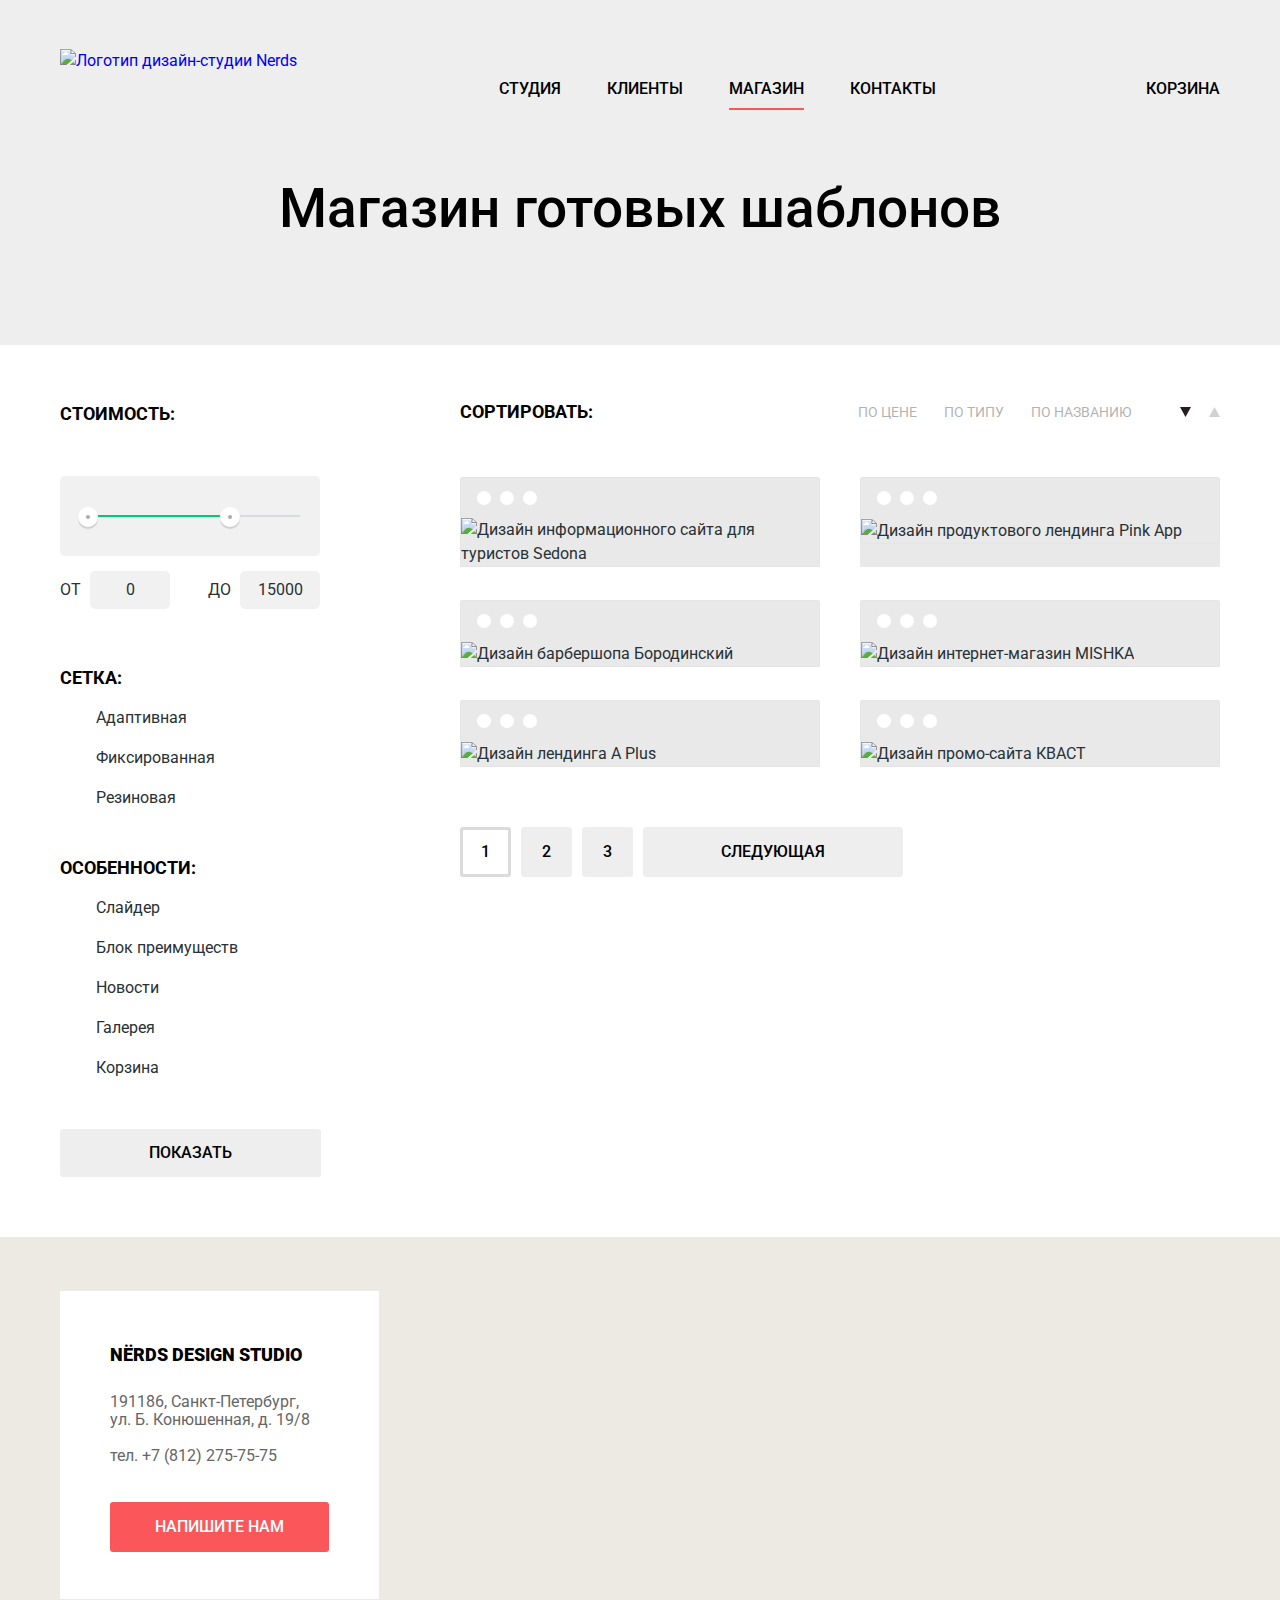
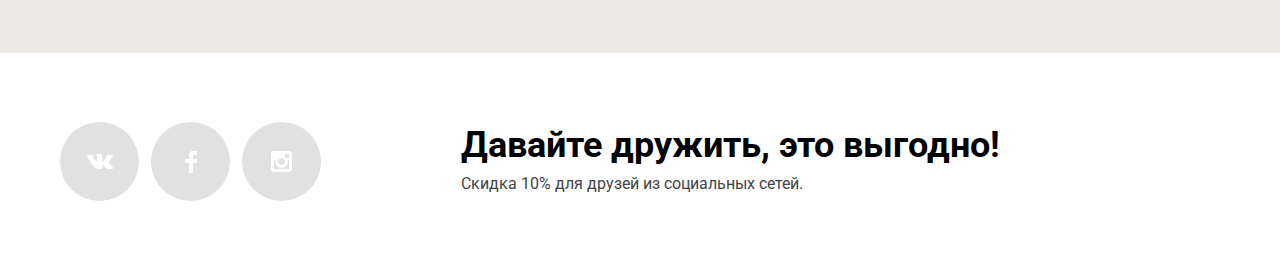
==== commit c0f7e7a1: "Базовые + дополнительные 3.0" ====
--- a/catalog.html
+++ b/catalog.html
@@ -5,8 +5,8 @@
     <meta charset="utf-8">
     <title>Дизайн-студия «Nerds»</title>
     <link href="https://fonts.googleapis.com/css?family=Roboto:400,500,700,900&amp;subset=cyrillic" rel="stylesheet">
-    <link href="css/normalize.css" rel="stylesheet">
-    <link href="css/style.css" rel="stylesheet">
+    <link href="css/normalize.min.css" rel="stylesheet">
+    <link href="css/style.min.css" rel="stylesheet">
   </head>
 
   <body>
@@ -205,7 +205,7 @@
         </div>
         <iframe class="map" src="https://www.google.com/maps/embed?pb=!1m18!1m12!1m3!1d1998.9827661109448!2d30.32244689088904!3d59.93883474027493!2m3!1f0!2f0!3f0!3m2!1i1024!2i768!4f13.1!3m3!1m2!1s0x4696310fca145cc1%3A0x42b32648d8238007!2z0JHQvtC70YzRiNCw0Y8g0JrQvtC90Y7RiNC10L3QvdCw0Y8g0YPQuy4sIDE5LzgsINCh0LDQvdC60YIt0J_QtdGC0LXRgNCx0YPRgNCzLCDQoNC-0YHRgdC40Y8sIDE5MTE4Ng!5e0!3m2!1sru!2sua!4v1536066253459"></iframe>
       </div>
-      <div class="footer-social-container">
+      <div class="footer-social container">
         <ul class="social-buttons">
           <li>
             <a class="social-button" href="#">
@@ -226,7 +226,6 @@
             </a>
           </li>
         </ul>
-
         <div class="footer-promo">
           <p><b>Давайте дружить, это выгодно!</b></p>
           <p>Скидка 10% для друзей из социальных сетей.</p>
@@ -253,6 +252,6 @@
       </form>
       <button class="form-close" type="button"><span class="visually-hidden">Закрыть</span></button>
     </section>
-    <script src="js/script.js"></script>
+    <script src="js/script.min.js"></script>
   </body>
 </html>
--- a/css/style.min.css
+++ b/css/style.min.css
@@ -0,0 +1 @@
+.button,body{font-family:Roboto,Arial,sans-serif;font-size:16px}.button,a{text-decoration:none}.button,.service-item h3{text-transform:uppercase}.cart-link::before,.find-us,.form-close,.service-item,.slider-item{background-repeat:no-repeat}html{box-sizing:border-box}*,::after,::before{box-sizing:inherit}body{margin:0;min-width:1200px;line-height:24px;font-weight:400;color:#283136;background-color:#fff}.button,.slide-lead b{font-weight:500}img{max-width:100%;height:auto}.visually-hidden:not(:focus):not(:active),input[type=checkbox].visually-hidden,input[type=radio].visually-hidden{position:absolute;width:1px;height:1px;margin:-1px;border:0;padding:0;white-space:nowrap;clip-path:inset(100%);clip:rect(0 0 0 0);overflow:hidden}.container{display:block;margin-right:auto;margin-left:auto;width:1160px}.button{display:inline-block;margin:0;padding:16px 40px;line-height:18px;color:#fff;text-align:center;vertical-align:top;background-color:#fb565a;border:none;border-radius:3px}.button:focus,.button:hover{background-color:#e74246}.button:active{color:rgba(255,255,255,.3);background-color:#d7373b;box-shadow:inset 0 3px 0 0 rgba(0,1,1,.1)}.main-header,.slider{background-color:#eee}.main-header{padding-top:49px;width:100%}.main-navigation{display:flex;justify-content:space-between;align-items:flex-start}.main-logo{margin-right:202px}.main-logo:focus,.main-logo:hover{opacity:.8}.main-logo:active{opacity:.3}.site-navigation{display:flex;flex-wrap:wrap;margin-top:21px;margin-bottom:0;padding-left:0;list-style:none}.site-navigation li{margin-right:46px}.site-navigation .active{border-bottom:2px solid #fb565a}.cart-link,.site-navigation a{font-size:16px;line-height:38px;font-weight:500;color:#000;text-transform:uppercase}.cart-link:focus,.cart-link:hover,.site-navigation a:focus,.site-navigation a:hover{color:#fb565a}.cart-link:active,.site-navigation a:active{color:rgba(0,0,0,.3)}.site-navigation a{display:block}.cart-link{position:relative;margin-top:21px;margin-left:auto;padding-left:41px;text-align:right}.slider-controls,.slider-list{padding-left:0;list-style:none;margin-top:0;margin-bottom:0}.cart-link::before{content:"";position:absolute;top:12px;left:0;width:15px;height:15px;background-image:url(../img/cart-icon.svg);background-position:0 0}.slider{position:relative}.slider-controls{position:absolute;left:50%;bottom:96px;display:flex;transform:translateX(-50%)}.slider-controls li{margin-right:9px;margin-left:9px}.slider-controls a{position:relative;display:block;width:18px;height:18px;background-color:#fff;border-radius:50%;cursor:pointer}.slider-controls .active-slide::before{content:"";position:absolute;left:5px;top:5px;width:8px;height:8px;border:2px solid #c1c1c1;border-radius:50%}.clients,.services{border-bottom:2px solid #eee}.slider-item{display:none;padding-top:72px;padding-bottom:50px;min-height:424px;background-color:transparent}.slide-1{background-image:url(../img/slide1.png);background-position:right 3px bottom 0}.slide-2,.slide-3{background-position:right bottom}.slide-2{background-image:url(../img/slide2.png)}.slide-3{background-image:url(../img/slide3.png)}.active-slide{display:block}.slider-item p{margin-top:0;margin-bottom:0}.slider-item p+p{margin-top:25px}.slide-lead{max-width:520px;font-size:55px;line-height:55px;color:#000}.slide-caption{max-width:415px}.slider-item .button{margin-top:39px;padding-right:55px;padding-left:54px}.features-list,.services-list{padding-left:0;list-style:none}.services{padding-bottom:80px}.services-list{display:flex;flex-wrap:wrap;margin-top:0;margin-bottom:0;padding-right:60px}.about-parts,.contact-form{justify-content:space-between}.services-list li{margin-top:80px;width:300px}.services-list li:not(:nth-child(3n)){margin-right:100px}.service-item{padding-top:170px;background-position:0 0}.service-item-web{background-image:url(../img/illustration-1.png)}.service-item-app{background-image:url(../img/illustration-2.png)}.service-item-presentation{background-image:url(../img/illustration-3.png)}.service-item h3{margin:0 0 16px;padding:0;font-size:24px;line-height:30px;font-weight:700;color:#000}.button-green:active,.button-yellow:active{color:rgba(255,255,255,.3);box-shadow:inset 0 3px 0 0 rgba(0,1,1,.1)}.service-item p{display:block;margin-top:0;margin-bottom:33px;max-width:250px}.button-green{background-color:#00ca74}.button-green:focus,.button-green:hover{background-color:#00bc6c}.button-green:active{background-color:#00aa62}.button-yellow{background-color:#efc84a}.button-yellow:focus,.button-yellow:hover{background-color:#eab534}.button-yellow:active{background-color:#e5a722}.about{padding-top:40px;padding-bottom:74px}.about-parts{display:flex}.about-info{margin-top:35px;width:670px}.about-lead,.about-text{margin-top:0;margin-bottom:0}.about-lead{margin-top:0;margin-bottom:31px}.features,.features-lead{margin-top:39px}.about-lead b{font-size:45px;line-height:45px;font-weight:500;color:#000}.advantages-table caption,.features-lead b{font-size:16px;line-height:24px;color:#000;text-transform:uppercase}.features-lead{margin-bottom:0}.features-list,.features-list li+li{margin-top:24px}.features-list{margin-bottom:0}.features-list li{position:relative;padding-left:36px}.features-list li::before{content:"";position:absolute;top:12px;left:1px;width:25px;height:2px;background-color:#fb565a}.features-lead b{display:block;font-weight:700}.about-advantages{width:360px}.advantages-table{margin-top:29px;width:100%;border-collapse:collapse}.advantages-table caption{margin-bottom:42px;font-weight:700;text-align:center}.advantages-table td{margin:0;padding:0;width:33.33333%}.advantages-percents td{font-size:45px;line-height:45px;font-weight:700;color:#000}.advantages-percents sup{font-size:28px}.advantages-text{font-size:16px;line-height:18px;color:#283136}.advantages-text td{padding-top:18px;line-height:18px}.clients{border-top:2px solid #eee}.clients-list{display:flex;flex-wrap:wrap;align-items:center;margin:0;padding:0;list-style:none}.clients-list li{position:relative;display:block;width:300px;height:180px}.clients-list li:nth-child(4n),.clients-list li:nth-child(4n+1){width:280px}.client-htmlacademy{padding-top:10px;padding-right:20px}.client-mishka{padding-top:5px;padding-left:20px}.clients-list li:not(:nth-child(4n))::after{content:"";position:absolute;top:65px;right:-1px;width:2px;height:52px;background-color:#eee}.client{display:flex;align-items:center;justify-content:center;height:100%;opacity:.2}.client:focus,.client:hover{opacity:1}.client:active{opacity:.1}.main-footer{margin-top:80px}.find-us{position:relative;margin:0;padding-top:54px;padding-bottom:54px;min-height:416px;background-color:#eceae2;background-image:url(../img/map-with-marker.png);background-position:center}.map{position:absolute;top:0;left:0;z-index:1;display:block;margin:0;width:100%;height:100%;border:0}.contacts{position:relative;z-index:2;padding:50px 50px 47px;width:319px;background-color:#fff}.contacts p{margin-top:0;margin-bottom:18px;line-height:18px;color:#666}.popup-open{display:block;margin-top:37px;width:100%}.contacts .studio-name{margin-bottom:24px;font-size:18px;line-height:28px;font-weight:700;color:#000}.footer-social{display:flex;align-items:flex-start;padding-top:69px;padding-bottom:57px}.social-buttons{display:flex;flex-wrap:wrap;align-items:flex-start;margin:0 128px 0 0;padding:0;max-width:273px;list-style:none}.social-buttons li{margin-bottom:12px;margin-right:12px}.social-button{display:flex;align-items:center;justify-content:center;width:79px;height:79px;background-color:#e1e1e1;border-radius:50%}.social-button:focus,.social-button:hover{background-color:#e74246}.social-button:active{background-color:#d7373b;box-shadow:inset 0 3px 0 0 rgba(0,1,1,.1)}.social-button:active svg{opacity:.3}.footer-promo{max-width:560px}.footer-promo p+p{margin-top:10px}.footer-promo p{margin:5px 0 0;font-size:16px;line-height:22px;color:#444}.footer-promo b{margin:0;font-size:36px;line-height:36px;font-weight:700;color:#000}.contact-us{position:fixed;top:50%;left:50%;z-index:4;display:none;padding:69px 100px 84px;width:960px;height:590px;color:#000;background-color:#fff;box-shadow:0 20px 40px 0 rgba(0,1,1,.75);transform:translate(-480px,-295px)}.contact-form{display:flex;flex-wrap:wrap;background-color:#fff}.form-close{position:absolute;top:79px;right:90px;width:21px;height:21px;font-size:0;background-color:transparent;border:0;outline:0;background-image:url(../img/close-cross.svg);background-position:0 0;cursor:pointer;opacity:.3}.form-close:focus,.form-close:hover{opacity:1}.form-close:active{opacity:.1}.contact-us h2{margin:0 0 40px;font-size:45px;line-height:45px;font-weight:500;color:#000}.contact-form textarea,.contact-item input,.contact-item label{font-size:16px;line-height:18px}.contact-item{margin:0 0 34px}.contact-item:last-of-type{margin-bottom:46px}.contact-item label{display:block;margin-bottom:10px;font-weight:700;color:#000}.contact-item input{padding:13px 14px;width:360px;color:#444;border:2px solid #d7dcde;border-radius:3px;outline:0}.contact-form input:hover{border:2px solid #b4b9bb}.contact-form input:focus{color:#000;border:2px solid #000}.contact-form input:invalid{color:#e74246;border:2px solid #e74246}.contact-form textarea{padding:12px 13px;width:760px;color:#444;vertical-align:top;border:2px solid #d7dcde;border-radius:3px;outline:0;resize:none}.contact-form textarea:hover{border:2px solid #b4b9bb}.contact-form textarea:focus{color:#000;border:2px solid #000}.contact-form textarea:invalid{color:#e74246;border:2px solid #e74246}.contact-form button{padding-left:83px;padding-right:85px}.popup-show{display:block;animation:popup-opening .6s}.popup-error{animation:shake .6s}@keyframes popup-opening{0%{transform:translate(-2000px,-2000px)}70%{transform:translateY(-200px,30px)}90%{transform:translateY(-200px,-10px)}100%{transform:translateY(-200px,0)}}@keyframes shake{0%,100%{transform:translateX(0)}10%,30%,50%,70%,90%{transform:translateX(-15px)}20%,40%,60%,80%{transform:translateX(15px)}}.page-title{margin:0;padding:71px 0 109px;font-size:55px;line-height:55px;font-weight:500;color:#000;text-align:center;background-color:#eee}.catalog-page{display:flex;justify-content:space-between}.filter{box-sizing:content-box;margin-top:57px;width:260px}.filter fieldset{margin:0 0 51px;padding:0;border:none}.filter .filter-item{margin-bottom:60px}.filter legend{margin-bottom:21px;font-size:18px;line-height:18px;font-weight:700;color:#000;text-transform:uppercase}.filter ul{margin:0;padding:0;list-style:none}.filter-feature,.filter-option{margin-bottom:20px;padding-left:36px}.filter-feature:last-of-type,.filter-option:last-of-type{margin-bottom:0}.filter-feature label,.filter-option label{position:relative;display:block;cursor:pointer;-ms-user-select:none;user-select:none}.filter-input-checkbox+label::before,.filter-input-checkbox:checked+label::before{content:"";position:absolute;width:27px;height:23px;background-position:0 0;background-repeat:no-repeat;opacity:.4}.filter-features label,.filter-option label{font-size:16px;line-height:20px;color:#283136}.filter-features label:focus,.filter-features label:hover,.filter-option label:focus,.filter-option label:hover{color:#000}.filter-input-checkbox:disabled label,.filter-input-radio:disabled label{color:rgba(40,49,54,.3)}.filter-input-checkbox+label::before{left:-35px;top:0;background-image:url(../img/checkbox-off.svg)}.filter-input-checkbox:checked+label::before{background-image:url(../img/checkbox-on.svg)}.filter-input-checkbox:focus+label::before,.filter-input-checkbox:hover+label::before{opacity:1}.filter-input-checkbox:disabled+label::before{opacity:.1}.filter-input-radio+label::before,.filter-input-radio:checked+label::before{position:absolute;width:25px;height:25px;background-position:0 0;background-repeat:no-repeat;opacity:.4;content:""}.filter-input-radio+label::before{left:-35px;top:-3px;background-image:url(../img/radio-off.svg)}.filter-input-radio:checked+label::before{background-image:url(../img/radio-on.svg)}.filter-input-radio:focus+label::before,.filter-input-radio:hover+label::before{opacity:1}.filter-input-radio:disabled+label::before{opacity:.1}.filter-item{margin:0;padding:0;width:260px;border:none}.range-filter{width:260px}.filter-item legend{margin-bottom:50px;font-size:18px;line-height:24px;font-weight:700;text-transform:uppercase}.range-controls{position:relative;margin-bottom:15px;padding-top:39px;padding-right:20px;padding-left:20px;height:41px;background-color:#f1f1f1;border-radius:5px}.range-controls .scale{height:2px;background:#d7dcde}.range-controls .bar{width:70%;height:2px;background:#00ca74}.range-controls .toggle{position:absolute;top:31px;left:0;padding:0;width:4px;height:4px;border:8px solid #fff;border-radius:50%;background-color:#ababab;box-shadow:0 2px 1px 0 #cfcfcf;cursor:pointer}.range-controls .toggle-min{left:18px}.range-controls .toggle-max{left:160px}.price-controls{font-size:0}.price-controls label{display:inline-block;width:50%;font-size:16px;text-transform:uppercase;vertical-align:baseline}.price-controls input{margin-left:9px;padding:10px;width:60px;color:#283136;text-align:center;vertical-align:baseline;background:#f1f1f1;border:none;border-radius:5px}.max-price{text-align:right}.filter .button{padding:15px 89px;color:#000;background-color:#eee}.filter .button:focus,.filter .button:hover{background-color:#dfdfdf}.filter .button:active{color:rgba(0,0,0,.3);background-color:#d5d5d5;box-shadow:inset 0 3px 0 0 rgba(0,1,1,.1)}.item-title a,.sorting-title,.sorting-type a{color:#000;text-transform:uppercase}.catalog-sorting{display:flex;align-items:center;flex-wrap:wrap;margin-bottom:53px}.sorting-title{margin-right:auto;font-size:18px;line-height:18px;font-weight:700}.sorting-type,.sorting-updown{display:flex;align-items:center;flex-wrap:wrap;margin-top:0;margin-bottom:0;padding-left:0;list-style:none}.sorting-type a{font-size:14px;line-height:18px;opacity:.3}.sorting-type a:focus,.sorting-type a:hover{opacity:.6}.sorting-type a:active{opacity:1}.sorting-type{margin-right:48px}.sorting-type li:not(:last-child){margin-right:27px}.sorting-updown li:not(:last-child){margin-right:18px}.sorting-updown svg{display:block;opacity:.2}.sorting-updown svg:focus,.sorting-updown svg:hover{opacity:.4}.active svg,.sorting-updown svg:active{opacity:1}.catalog-content{margin-top:55px;width:760px}.catalog-list{display:flex;justify-content:space-between;flex-wrap:wrap;margin:0 0 17px;padding:0;list-style:none}.catalog-list li{width:360px;margin-bottom:33px;background-color:#e9e9e9;border-radius:3px 3px 0 0}.catalog-item{position:relative;overflow:hidden;padding-top:40px;border:1px solid #e5e5e5;border-radius:3px 3px 0 0}.catalog-item:hover{background-color:#4d4d4d;box-shadow:0 6px 15px rgba(0,0,0,.25)}.catalog-item::before{content:"";position:absolute;top:13px;left:16px;width:14px;height:14px;background-color:#fff;border-radius:50%;box-shadow:23px 0 0 #fff,46px 0 0 #fff}.catalog-item img{width:360px;height:574px;vertical-align:middle}.catalog-item-hidden{position:absolute;top:385px;padding-top:28px;padding-bottom:43px;width:360px;height:231px;text-align:center;background-color:#eee;opacity:0}.borodinski,.mishka,.sedona{padding-left:79px;padding-right:79px}.a-plus,.kvast,.pink{padding-left:61px;padding-right:61px}.catalog-item:hover .catalog-item-hidden{opacity:1}.catalog-item-price{margin-top:30px;padding-right:60px;padding-left:60px}.item-title a{font-size:18px;line-height:30px;font-weight:700}.catalog-item p,.pagination-item a{font-size:16px;line-height:18px;text-align:center}.item-title{overflow:hidden;margin-top:0;margin-bottom:14px;text-align:center}.catalog-item p{overflow:hidden;margin:0;max-height:36px;font-weight:400;color:#666}.pagination-list{display:flex;justify-content:flex-start;flex-wrap:wrap;margin:0;padding:0;list-style:none}.pagination-item{margin-top:10px;margin-right:10px}.pagination-item a{display:block;margin:0;padding:15px 20px;font-weight:500;color:#000;vertical-align:middle;text-transform:uppercase;background-color:#eee;border:1px solid #eee;border-radius:3px}.next-page{width:260px}.pagination-item a:last-of-type{margin-right:0}.pagination-list a:focus,.pagination-list a:hover{background-color:#dfdfdf}.pagination-list a:active{color:rgba(0,0,0,.3);background-color:#d5d5d5;box-shadow:inset 0 3px 0 0 rgba(0,1,1,.1)}.current-page a{padding:13px 18px;background-color:#fff;border:3px solid #dbdbdb}.inner-footer{margin-top:60px}
